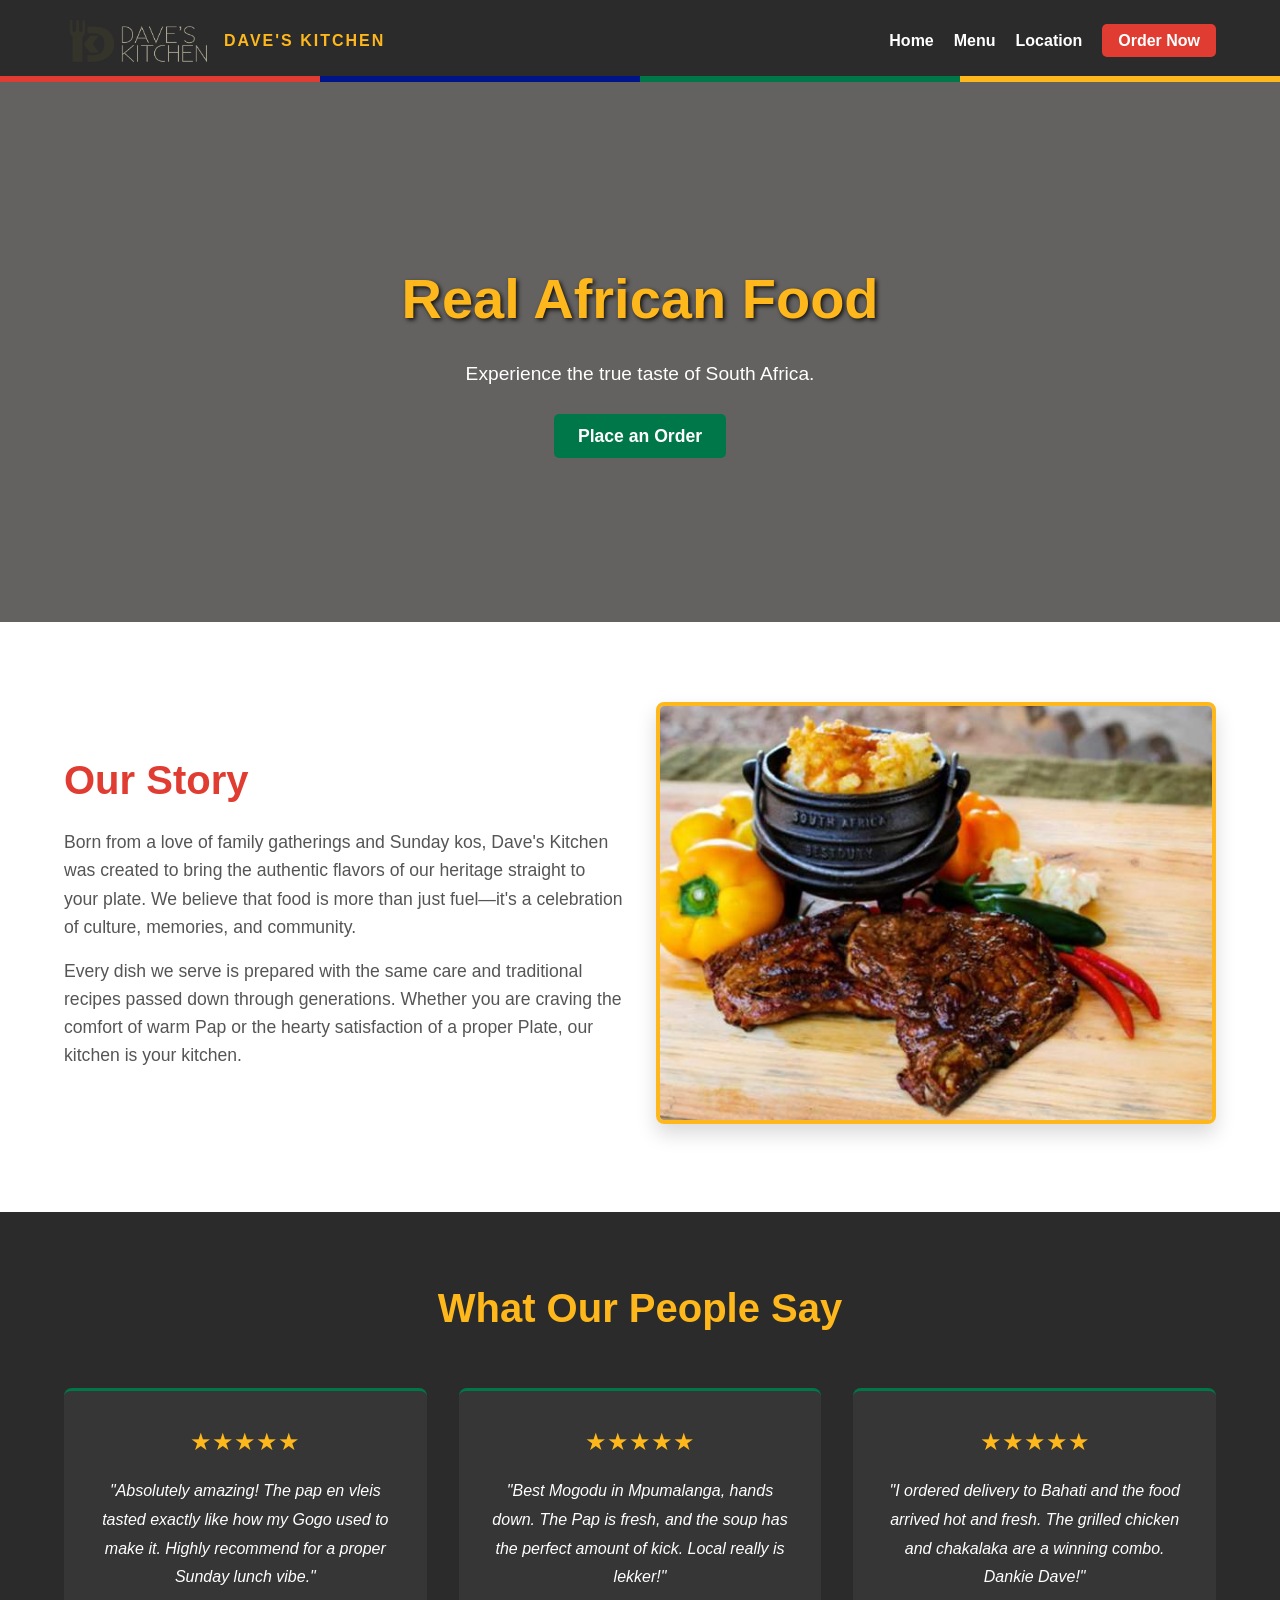
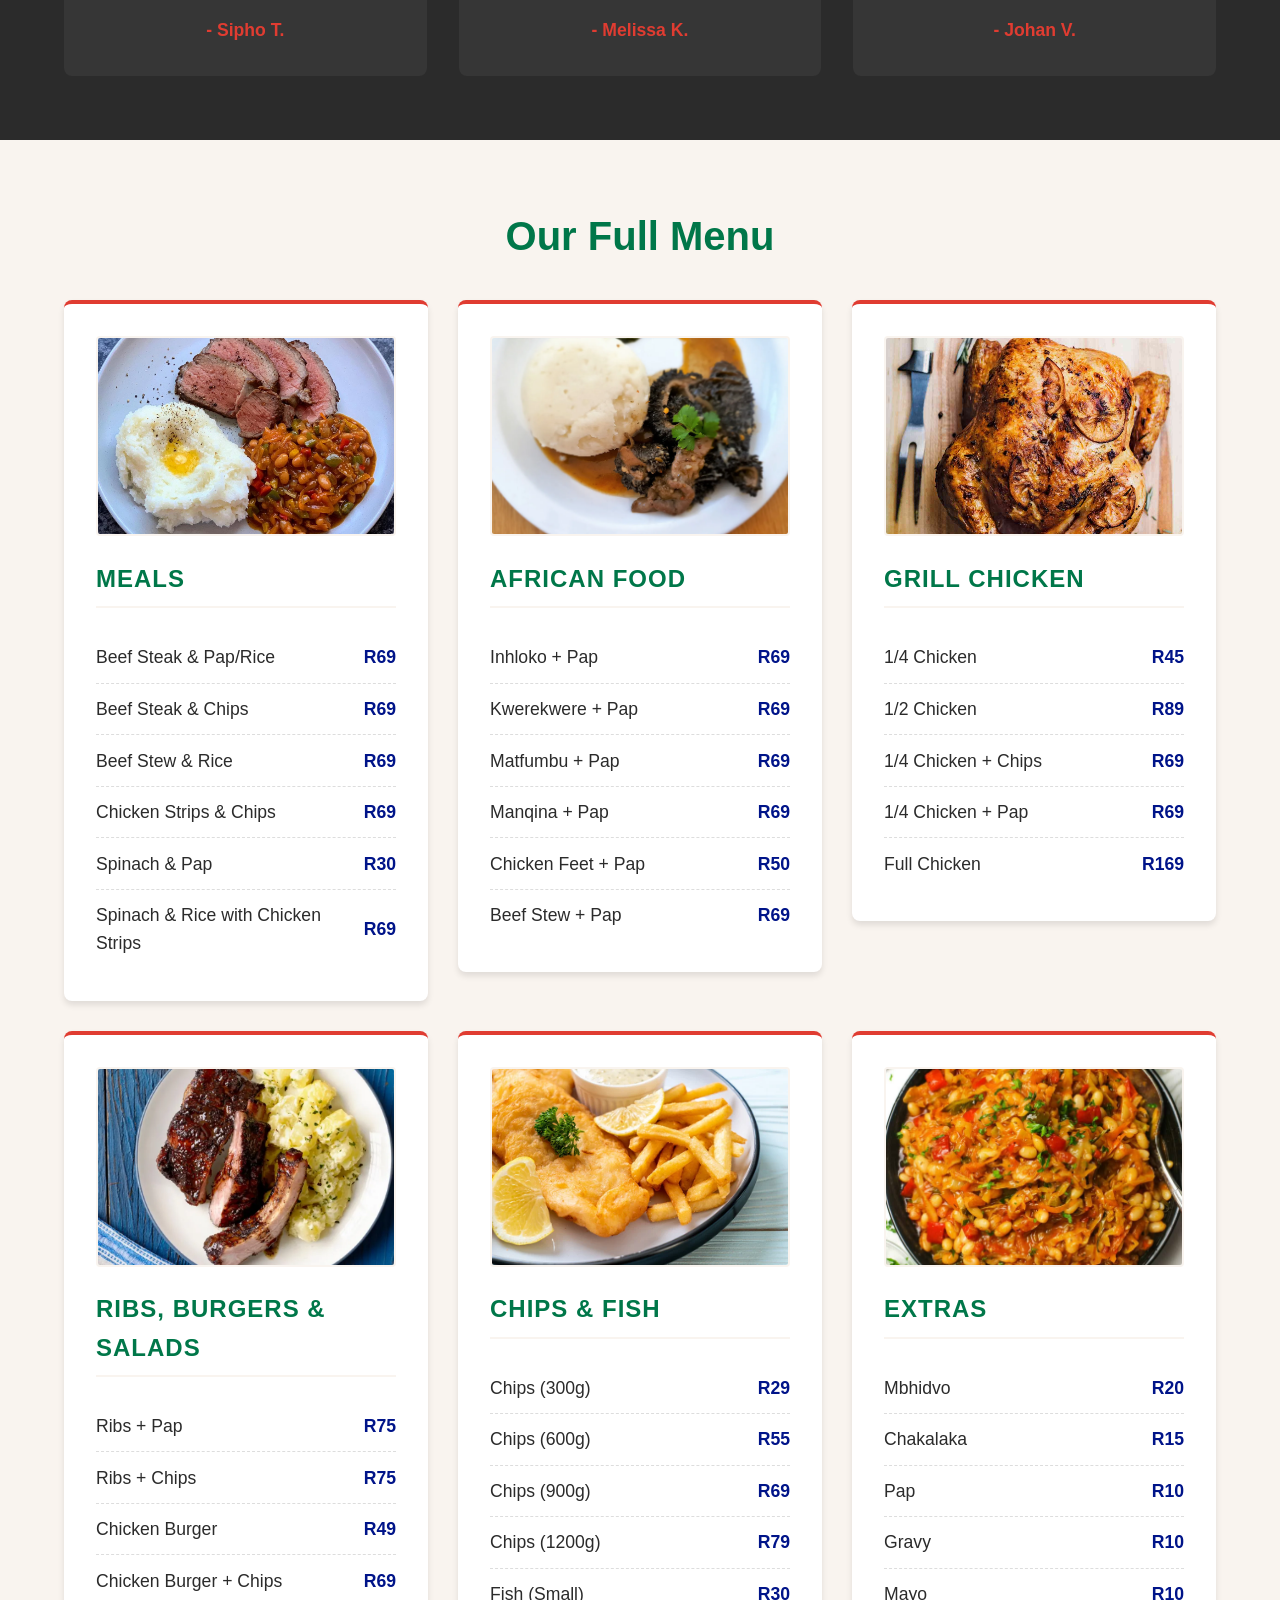
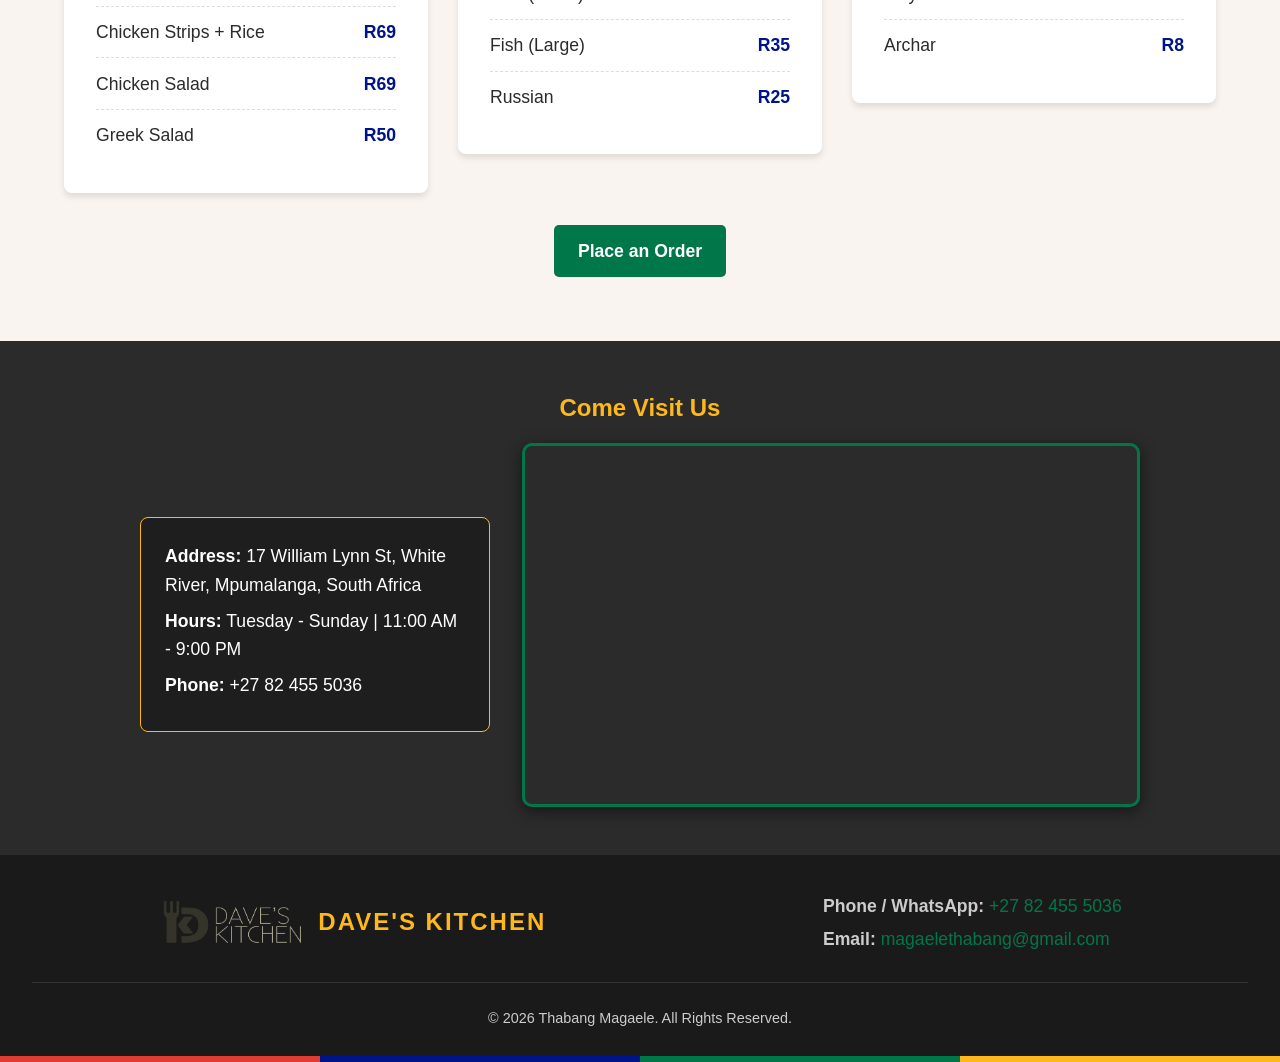
==== index.html @ 10cfeba5 "Initial Commit" ====
<!DOCTYPE html>
<html lang="en">
<head>
    <meta charset="UTF-8">
    <meta name="viewport" content="width=device-width, initial-scale=1.0">
    <title>Dave's Kitchen | Traditional South African Food</title>
    <link rel="stylesheet" href="style.css">
</head>
<body>
    <header class="sa-header">
        <div class="logo">
            <img src="images/img-logo.png" alt="Dave's Kitchen Logo" class="logo-img">
            <h1>Dave's Kitchen</h1>
        </div>
        <nav>
            <ul>
                <li><a href="index.html">Home</a></li>
                <li><a href="#menu">Menu</a></li>
                <li><a href="#location">Location</a></li>
                <li><a href="order.html" class="btn-order">Order Now</a></li>
            </ul>
        </nav>
        <div class="sa-border"></div>
    </header>

    <section class="hero">
        <div class="hero-content">
            <h2>Real African Food</h2>
            <p>Experience the true taste of South Africa.</p>
            <a href="order.html" class="btn-primary">Place an Order</a>
        </div>
    </section>

<section id="about" class="about-section">
        <div class="about-container">
            <div class="about-text">
                <h2>Our Story</h2>
                <p>Born from a love of family gatherings and Sunday kos, Dave's Kitchen was created to bring the authentic flavors of our heritage straight to your plate. We believe that food is more than just fuel—it's a celebration of culture, memories, and community.</p>
                <p>Every dish we serve is prepared with the same care and traditional recipes passed down through generations. Whether you are craving the comfort of warm Pap or the hearty satisfaction of a proper Plate, our kitchen is your kitchen.</p>
            </div>
            <div class="about-image">
                <img src="images/img-about.jpg" alt="Cooking traditional food on an open fire" class="story-img">
            </div>
        </div>
    </section>

    <section class="testimonials-section">
        <h2>What Our People Say</h2>
        <div class="testimonials-grid">
            <div class="testimonial-card">
                <div class="stars">★★★★★</div>
                <p>"Absolutely amazing! The pap en vleis tasted exactly like how my Gogo used to make it. Highly recommend for a proper Sunday lunch vibe."</p>
                <h4>- Sipho T.</h4>
            </div>
            <div class="testimonial-card">
                <div class="stars">★★★★★</div>
                <p>"Best Mogodu in Mpumalanga, hands down. The Pap is fresh, and the soup has the perfect amount of kick. Local really is lekker!"</p>
                <h4>- Melissa K.</h4>
            </div>
            <div class="testimonial-card">
                <div class="stars">★★★★★</div>
                <p>"I ordered delivery to Bahati and the food arrived hot and fresh. The grilled chicken and chakalaka are a winning combo. Dankie Dave!"</p>
                <h4>- Johan V.</h4>
            </div>
        </div>
    </section>

    <section id="menu" class="menu-highlights">
        <h2>Our Full Menu</h2>
        <div class="menu-grid">
            
            <div class="menu-category">
                <img src="images/img-meal.jpg" alt="Meals Category" class="category-img">
                <h3>Meals</h3>
                <ul class="menu-list">
                    <li><span>Beef Steak & Pap/Rice</span> <span class="price">R69</span></li>
                    <li><span>Beef Steak & Chips</span> <span class="price">R69</span></li>
                    <li><span>Beef Stew & Rice</span> <span class="price">R69</span></li>
                    <li><span>Chicken Strips & Chips</span> <span class="price">R69</span></li>
                    <li><span>Spinach & Pap</span> <span class="price">R30</span></li>
                    <li><span>Spinach & Rice with Chicken Strips</span> <span class="price">R69</span></li>
                </ul>
            </div>

            <div class="menu-category">
                <img src="images/img-african.webp" alt="African Food Category" class="category-img">
                <h3>African Food</h3>
                <ul class="menu-list">
                    <li><span>Inhloko + Pap</span> <span class="price">R69</span></li>
                    <li><span>Kwerekwere + Pap</span> <span class="price">R69</span></li>
                    <li><span>Matfumbu + Pap</span> <span class="price">R69</span></li>
                    <li><span>Manqina + Pap</span> <span class="price">R69</span></li>
                    <li><span>Chicken Feet + Pap</span> <span class="price">R50</span></li>
                    <li><span>Beef Stew + Pap</span> <span class="price">R69</span></li>
                </ul>
            </div>

            <div class="menu-category">
                <img src="images/img-chicken.jpg" alt="Grill Chicken Category" class="category-img">
                <h3>Grill Chicken</h3>
                <ul class="menu-list">
                    <li><span>1/4 Chicken</span> <span class="price">R45</span></li>
                    <li><span>1/2 Chicken</span> <span class="price">R89</span></li>
                    <li><span>1/4 Chicken + Chips</span> <span class="price">R69</span></li>
                    <li><span>1/4 Chicken + Pap</span> <span class="price">R69</span></li>
                    <li><span>Full Chicken</span> <span class="price">R169</span></li>
                </ul>
            </div>

            <div class="menu-category">
                <img src="images/img-ribs.webp" alt="Ribs, Burgers & Salads Category" class="category-img">
                <h3>Ribs, Burgers & Salads</h3>
                <ul class="menu-list">
                    <li><span>Ribs + Pap</span> <span class="price">R75</span></li>
                    <li><span>Ribs + Chips</span> <span class="price">R75</span></li>
                    <li><span>Chicken Burger</span> <span class="price">R49</span></li>
                    <li><span>Chicken Burger + Chips</span> <span class="price">R69</span></li>
                    <li><span>Chicken Strips + Rice</span> <span class="price">R69</span></li>
                    <li><span>Chicken Salad</span> <span class="price">R69</span></li>
                    <li><span>Greek Salad</span> <span class="price">R50</span></li>
                </ul>
            </div>

            <div class="menu-category">
                <img src="images/img-fish.webp" alt="Chips & Fish Category" class="category-img">
                <h3>Chips & Fish</h3>
                <ul class="menu-list">
                    <li><span>Chips (300g)</span> <span class="price">R29</span></li>
                    <li><span>Chips (600g)</span> <span class="price">R55</span></li>
                    <li><span>Chips (900g)</span> <span class="price">R69</span></li>
                    <li><span>Chips (1200g)</span> <span class="price">R79</span></li>
                    <li><span>Fish (Small)</span> <span class="price">R30</span></li>
                    <li><span>Fish (Large)</span> <span class="price">R35</span></li>
                    <li><span>Russian</span> <span class="price">R25</span></li>
                </ul>
            </div>

            <div class="menu-category">
                <img src="images/img-extras.jpg" alt="Extras Category" class="category-img">
                <h3>Extras</h3>
                <ul class="menu-list">
                    <li><span>Mbhidvo</span> <span class="price">R20</span></li>
                    <li><span>Chakalaka</span> <span class="price">R15</span></li>
                    <li><span>Pap</span> <span class="price">R10</span></li>
                    <li><span>Gravy</span> <span class="price">R10</span></li>
                    <li><span>Mayo</span> <span class="price">R10</span></li>
                    <li><span>Archar</span> <span class="price">R8</span></li>
                </ul>
            </div>

        </div>
        <a href="order.html" class="btn-primary" style="margin-top: 2rem; display: inline-block;">Place an Order</a>
    </section>

    <section id="location" class="location-section">
        <h2>Come Visit Us</h2>
        <div class="location-container">
            <div class="location-details">
                <p><strong>Address:</strong> 17 William Lynn St, White River, Mpumalanga, South Africa</p>
                <p><strong>Hours:</strong> Tuesday - Sunday | 11:00 AM - 9:00 PM</p>
                <p><strong>Phone:</strong> +27 82 455 5036</p>
            </div>
            
            <div class="map-wrapper">
                <iframe 
                    src="https://maps.google.com/maps?q=Dave's%20Kitchen,%2017%20William%20Lynn%20St,%20White%20River,%20South%20Africa&t=&z=15&ie=UTF8&iwloc=&output=embed" 
                    width="100%" 
                    height="350" 
                    style="border:0;" 
                    allowfullscreen="" 
                    loading="lazy" 
                    referrerpolicy="no-referrer-when-downgrade">
                </iframe>
            </div>
        </div>
    </section>

    <footer>
        <div class="sa-border"></div>
        <div class="footer-container">
            <div class="footer-logo logo">
                <img src="images/img-logo.png" alt="Dave's Kitchen Logo" class="logo-img">
                <h2>Dave's Kitchen</h2>
            </div>
            <div class="footer-contact">
                <p><strong>Phone / WhatsApp:</strong> <a href="https://wa.me/27824555036" class="contact-link">+27 82 455 5036</a></p>
                <p><strong>Email:</strong> <a href="mailto:magaelethabang@gmail.com" class="contact-link">magaelethabang@gmail.com</a></p>
            </div>
        </div>
        <p class="copyright-text">© <span id="year"></span> Thabang Magaele. All Rights Reserved.</p>
    </footer>

    <script src="script.js"></script>
</body>
</html>
---- style.css ----
/* Color Palette inspired by South African Flag & Earthy Tones */
:root {
    --sa-red: #E03C31;
    --sa-blue: #001489;
    --sa-green: #007749;
    --sa-yellow: #FFB81C;
    --sa-black: #2b2b2b;
    --earthy-bg: #f9f4ef;
    --text-color: #333333;
    --white: #ffffff;
}

* {
    margin: 0;
    padding: 0;
    box-sizing: border-box;
    font-family: 'Segoe UI', Tahoma, Geneva, Verdana, sans-serif;
}

body {
    background-color: var(--earthy-bg);
    color: var(--text-color);
    line-height: 1.6;
}

/* Header & Navigation */
.sa-header {
    background-color: var(--sa-black);
    color: var(--white);
    padding: 1rem 5%;
    display: flex;
    justify-content: space-between;
    align-items: center;
    position: relative;
}

.logo h1 {
    color: var(--sa-yellow);
    font-size: 1rem;
    letter-spacing: 2px;
    text-transform: uppercase;
}

nav ul {
    list-style: none;
    display: flex;
    gap: 20px;
    align-items: center;
}

nav ul li a {
    color: var(--white);
    text-decoration: none;
    font-weight: bold;
    transition: color 0.3s;
}

nav ul li a:hover {
    color: var(--sa-yellow);
}

.btn-order {
    background-color: var(--sa-red);
    padding: 8px 16px;
    border-radius: 5px;
}

.btn-order:hover {
    background-color: #c93026;
    color: var(--white) !important;
}

/* Ndebele / SA Flag inspired border */
.sa-border {
    position: absolute;
    bottom: 0;
    left: 0;
    width: 100%;
    height: 6px;
    background: linear-gradient(to right, var(--sa-red) 25%, var(--sa-blue) 25%, var(--sa-blue) 50%, var(--sa-green) 50%, var(--sa-green) 75%, var(--sa-yellow) 75%);
}

/* Hero Section */
.hero {
    background: linear-gradient(rgba(0,0,0,0.6), rgba(0,0,0,0.6)), url('https://images.unsplash.com/photo-1555939594-58d7cb561ad1?ixlib=rb-4.0.3&auto=format&fit=crop&w=1920&q=80') center/cover;
    height: 60vh;
    display: flex;
    justify-content: center;
    align-items: center;
    text-align: center;
    color: var(--white);
}

.hero-content h2 {
    font-size: 3.5rem;
    color: var(--sa-yellow);
    margin-bottom: 1rem;
    text-shadow: 2px 2px 4px rgba(0,0,0,0.8);
}

.hero-content p {
    font-size: 1.2rem;
    margin-bottom: 2rem;
}

.btn-primary {
    background-color: var(--sa-green);
    color: var(--white);
    padding: 12px 24px;
    text-decoration: none;
    font-weight: bold;
    font-size: 1.1rem;
    border-radius: 5px;
    border: none;
    cursor: pointer;
    transition: background 0.3s;
}

.btn-primary:hover {
    background-color: #005a36;
}

/* Menu Section */
.menu-highlights {
    padding: 4rem 5%;
    text-align: center;
}

.menu-highlights h2 {
    color: var(--sa-green);
    margin-bottom: 2rem;
    font-size: 2.5rem;
}

.menu-grid {
    display: grid;
    grid-template-columns: repeat(auto-fit, minmax(250px, 1fr));
    gap: 20px;
}

.menu-item {
    background: var(--white);
    padding: 2rem;
    border-radius: 8px;
    box-shadow: 0 4px 6px rgba(0,0,0,0.1);
    border-bottom: 4px solid var(--sa-red);
    transition: transform 0.3s;
}

.menu-item:hover {
    transform: translateY(-5px);
}

.menu-item h3 {
    color: var(--sa-black);
    margin-bottom: 10px;
}

.price {
    display: block;
    margin-top: 15px;
    font-weight: bold;
    color: var(--sa-blue);
    font-size: 1.2rem;
}

/* Updated Menu List Styling */
.menu-grid {
    display: grid;
    grid-template-columns: repeat(auto-fit, minmax(300px, 1fr));
    gap: 30px;
    align-items: start;
}

.menu-category {
    background: var(--white);
    padding: 2rem;
    border-radius: 8px;
    box-shadow: 0 4px 6px rgba(0,0,0,0.1);
    border-top: 4px solid var(--sa-red);
    text-align: left;
}

.menu-category h3 {
    color: var(--sa-green);
    border-bottom: 2px solid var(--earthy-bg);
    padding-bottom: 0.5rem;
    margin-bottom: 1.5rem;
    font-size: 1.5rem;
    text-transform: uppercase;
    letter-spacing: 1px;
}

.menu-list {
    list-style: none;
}

.menu-list li {
    display: flex;
    justify-content: space-between;
    align-items: center;
    padding: 0.7rem 0;
    border-bottom: 1px dashed #ddd;
    font-size: 1.1rem;
}

.menu-list li:last-child {
    border-bottom: none;
}

.menu-list li span:first-child {
    color: var(--sa-black);
    font-weight: 500;
}

.menu-list .price {
    margin-top: 0; /* overrides previous layout */
    font-weight: bold;
    color: var(--sa-blue);
    font-size: 1.1rem;
    white-space: nowrap;
    margin-left: 15px;
}

/* Location Section */
.location-section {
    background-color: var(--sa-black);
    color: var(--white);
    text-align: center;
    padding: 3rem 5%;
}

.location-section h2 {
    color: var(--sa-yellow);
    margin-bottom: 1rem;
}

/* Footer */
footer {
    text-align: center;
    padding: 2rem;
    background-color: #1a1a1a;
    color: #ccc;
    position: relative;
}

/* Location Layout and Map Styling */
.location-container {
    max-width: 1000px;
    margin: 0 auto;
    display: flex;
    flex-direction: column;
    gap: 2rem;
    align-items: center;
}

.location-details {
    font-size: 1.1rem;
    background: rgba(0, 0, 0, 0.3);
    padding: 1.5rem;
    border-radius: 8px;
    border: 1px solid var(--sa-yellow);
}

.location-details p {
    margin-bottom: 0.5rem;
}

.map-wrapper {
    width: 100%;
    max-width: 800px;
    border-radius: 10px;
    overflow: hidden;
    box-shadow: 0 4px 15px rgba(0, 0, 0, 0.5);
    border: 3px solid var(--sa-green);
}

/* Make it side-by-side on larger screens */
@media (min-width: 768px) {
    .location-container {
        flex-direction: row;
        justify-content: center;
        text-align: left;
    }
    
    .location-details {
        flex: 1;
        max-width: 350px;
    }

    .map-wrapper {
        flex: 2;
    }
}

/* Logo Styling */
.logo {
    display: flex;
    align-items: center;
    gap: 10px;
}

.logo-img {
    width: 150px;
    height: 50px;
    object-fit: fill;
}

/* Menu Category Images */
.category-img {
    width: 100%;
    height: 200px;
    object-fit: cover;
    border-radius: 4px;
    margin-bottom: 1rem;
    border: 2px solid var(--earthy-bg);
}

/* Footer Layout Updates */
.footer-container {
    display: flex;
    flex-direction: column;
    align-items: center;
    gap: 1.5rem;
    padding-bottom: 1.5rem;
}

@media (min-width: 768px) {
    .footer-container {
        flex-direction: row;
        justify-content: space-around;
        align-items: center;
        text-align: left;
    }
}

.footer-logo h2 {
    color: var(--sa-yellow);
    font-size: 1.5rem;
    text-transform: uppercase;
    letter-spacing: 2px;
}

.footer-contact p {
    margin: 5px 0;
    font-size: 1.1rem;
}

.contact-link {
    color: var(--sa-green);
    text-decoration: none;
    transition: color 0.3s;
}

.contact-link:hover {
    color: var(--sa-yellow);
}

.copyright-text {
    border-top: 1px solid #333;
    padding-top: 1.5rem;
    font-size: 0.9rem;
}

/* About Section Styling */
.about-section {
    padding: 5rem 5%;
    background-color: var(--white);
}

.about-container {
    max-width: 1200px;
    margin: 0 auto;
    display: flex;
    flex-direction: column;
    gap: 2rem;
    align-items: center;
}

@media (min-width: 768px) {
    .about-container {
        flex-direction: row;
    }
    .about-text, .about-image {
        flex: 1;
    }
}

.about-text h2 {
    color: var(--sa-red);
    font-size: 2.5rem;
    margin-bottom: 1rem;
}

.about-text p {
    font-size: 1.1rem;
    margin-bottom: 1rem;
    color: #555;
}

.story-img {
    width: 100%;
    border-radius: 8px;
    box-shadow: 0 10px 20px rgba(0,0,0,0.15);
    border: 4px solid var(--sa-yellow);
}

/* Testimonials Section Styling */
.testimonials-section {
    padding: 4rem 5%;
    background-color: var(--sa-black);
    color: var(--white);
    text-align: center;
}

.testimonials-section h2 {
    color: var(--sa-yellow);
    font-size: 2.5rem;
    margin-bottom: 3rem;
}

.testimonials-grid {
    display: grid;
    grid-template-columns: repeat(auto-fit, minmax(280px, 1fr));
    gap: 2rem;
    max-width: 1200px;
    margin: 0 auto;
}

.testimonial-card {
    background: rgba(255, 255, 255, 0.05);
    padding: 2rem;
    border-radius: 8px;
    border-top: 3px solid var(--sa-green);
    transition: transform 0.3s;
}

.testimonial-card:hover {
    transform: translateY(-5px);
    background: rgba(255, 255, 255, 0.1);
}

.stars {
    color: var(--sa-yellow);
    font-size: 1.5rem;
    margin-bottom: 1rem;
}

.testimonial-card p {
    font-style: italic;
    margin-bottom: 1.5rem;
    line-height: 1.8;
}

.testimonial-card h4 {
    color: var(--sa-red);
    font-size: 1.1rem;
}

/* =========================================
   MOBILE RESPONSIVENESS (style.css)
   ========================================= */

/* Tablet & Mobile Layouts (Max Width: 768px) */
@media screen and (max-width: 768px) {
    /* Header & Nav */
    .sa-header {
        flex-direction: column;
        gap: 15px;
        padding: 1.5rem 5% 2rem 5%;
    }

    nav ul {
        flex-wrap: wrap;
        justify-content: center;
        gap: 10px 20px; /* row gap, column gap */
    }

    .logo-img {
        width: 120px;
        height: auto;
    }

    /* Hero Section */
    .hero {
        height: 50vh;
    }

    .hero-content h2 {
        font-size: 2.5rem;
    }

    .hero-content p {
        font-size: 1.1rem;
        padding: 0 1rem;
    }

    /* General Section Padding */
    .menu-highlights, 
    .about-section, 
    .testimonials-section, 
    .location-section {
        padding: 3rem 5%;
    }

    /* Typography Scaling */
    .about-text h2, 
    .testimonials-section h2, 
    .menu-highlights h2 {
        font-size: 2rem;
    }

    .menu-category h3 {
        font-size: 1.3rem;
    }
}

/* Small Mobile Phones (Max Width: 480px) */
@media screen and (max-width: 480px) {
    .hero-content h2 {
        font-size: 2rem;
    }

    /* Fix Grid Layouts for tiny screens */
    .menu-grid, 
    .testimonials-grid {
        grid-template-columns: 1fr;
    }

    /* Fix Menu Items to prevent overlapping prices */
    .menu-list li {
        flex-direction: column;
        align-items: flex-start;
        gap: 5px;
    }

    .menu-list .price {
        margin-left: 0;
        align-self: flex-start;
        color: var(--sa-red); /* Make the price pop more since it's on a new line */
    }

    /* Testimonial Cards */
    .testimonial-card {
        padding: 1.5rem;
    }
}
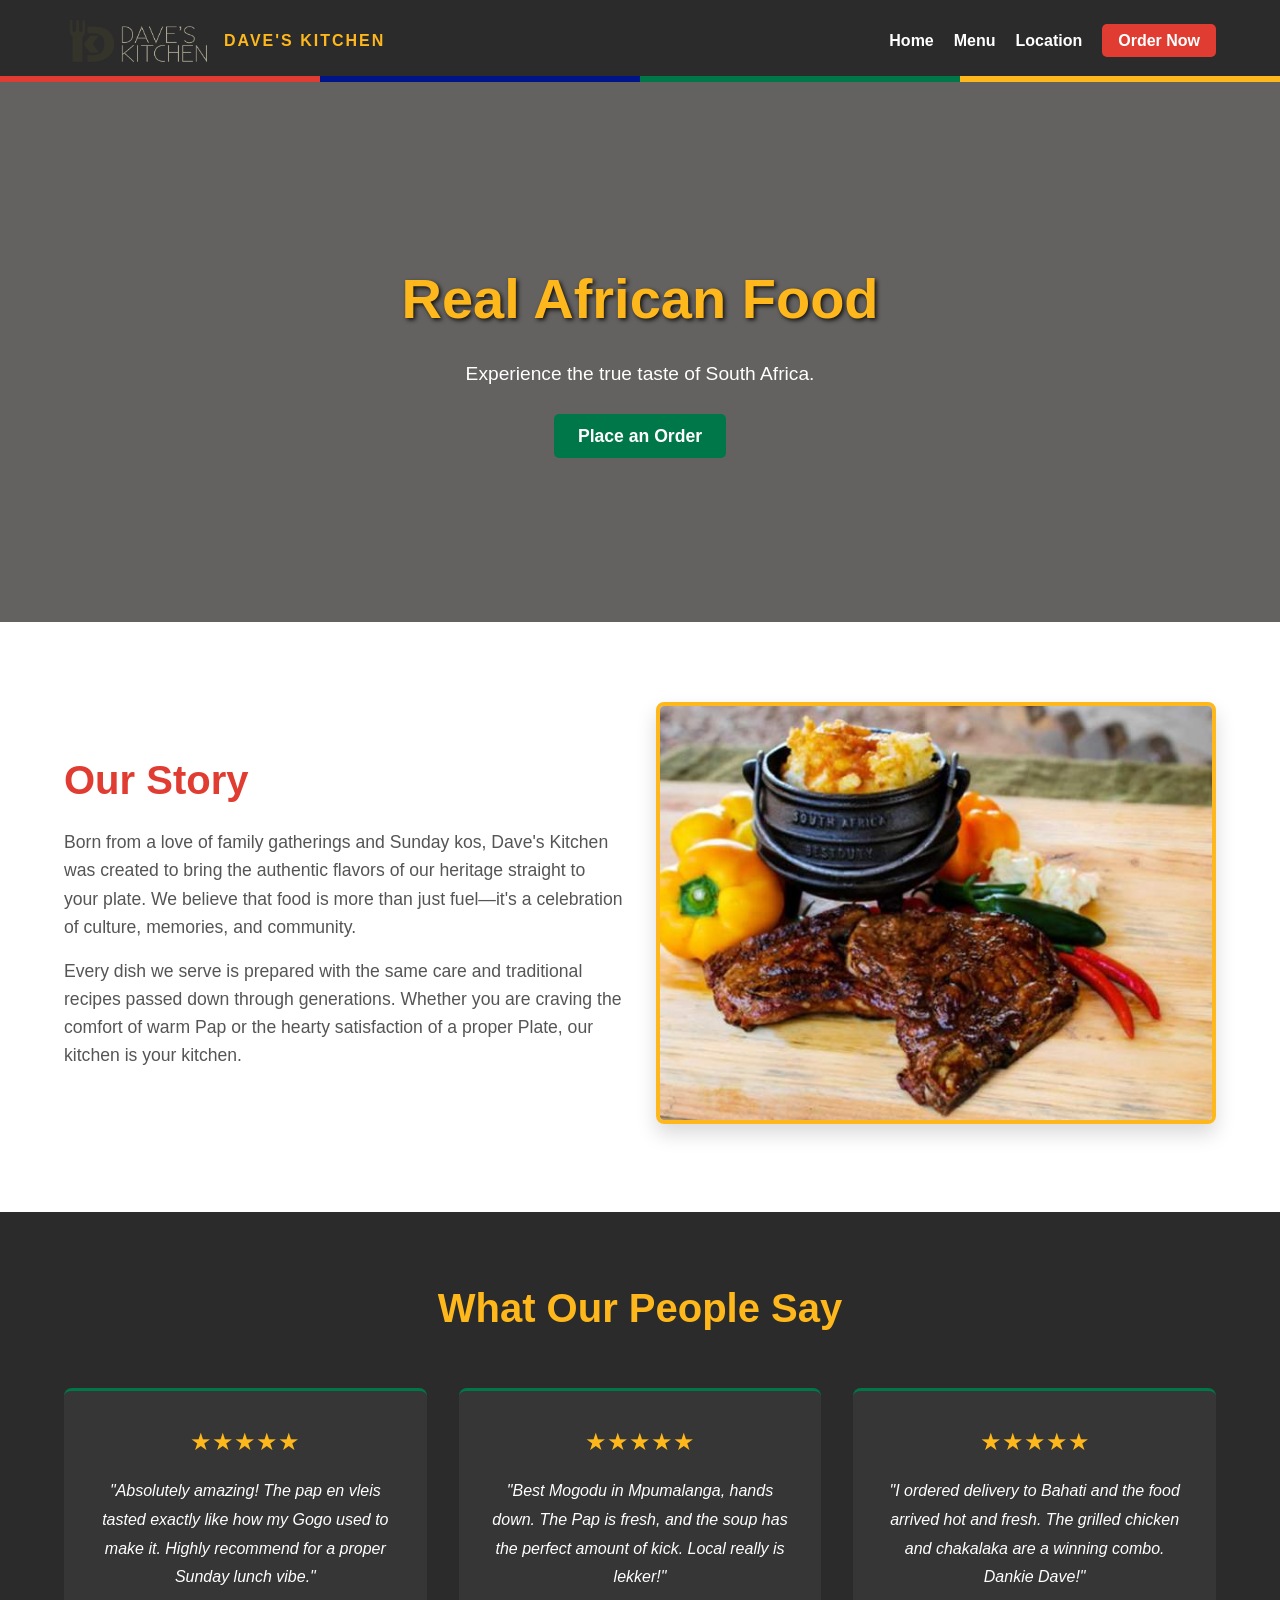
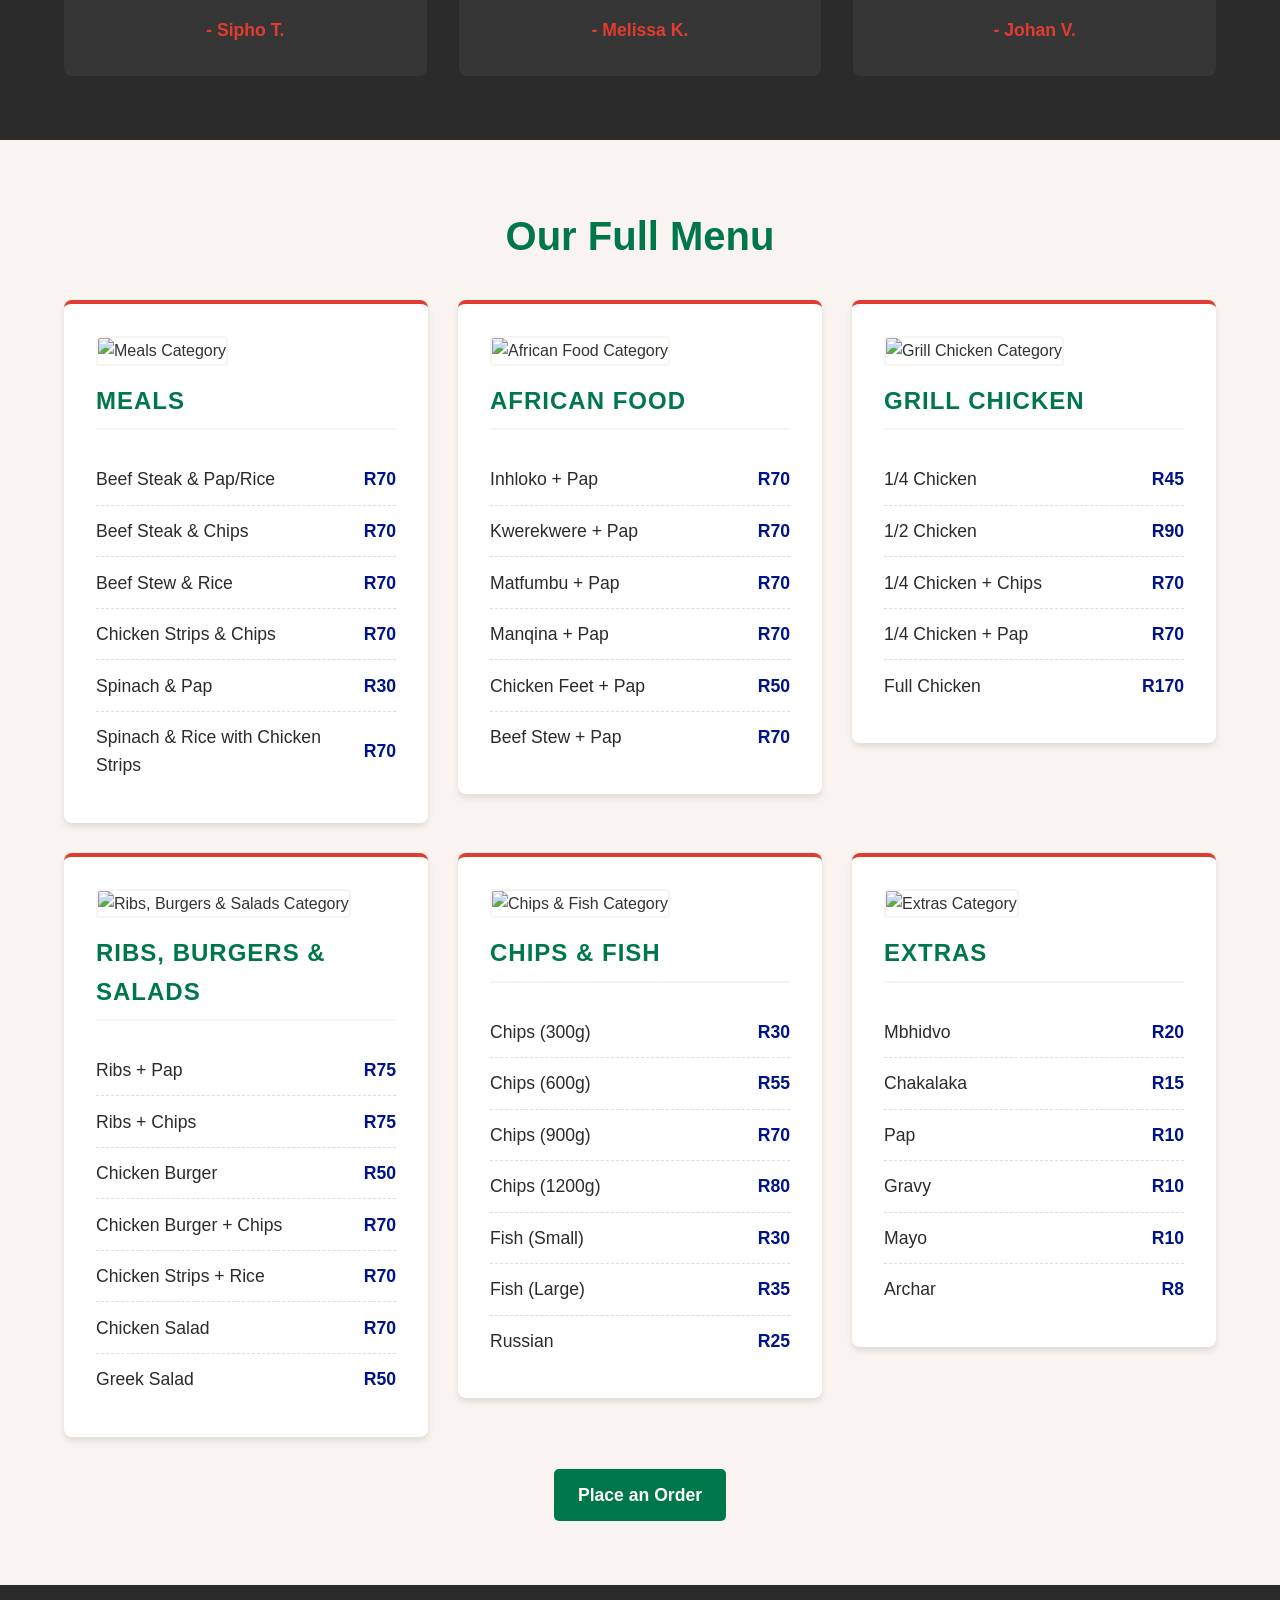
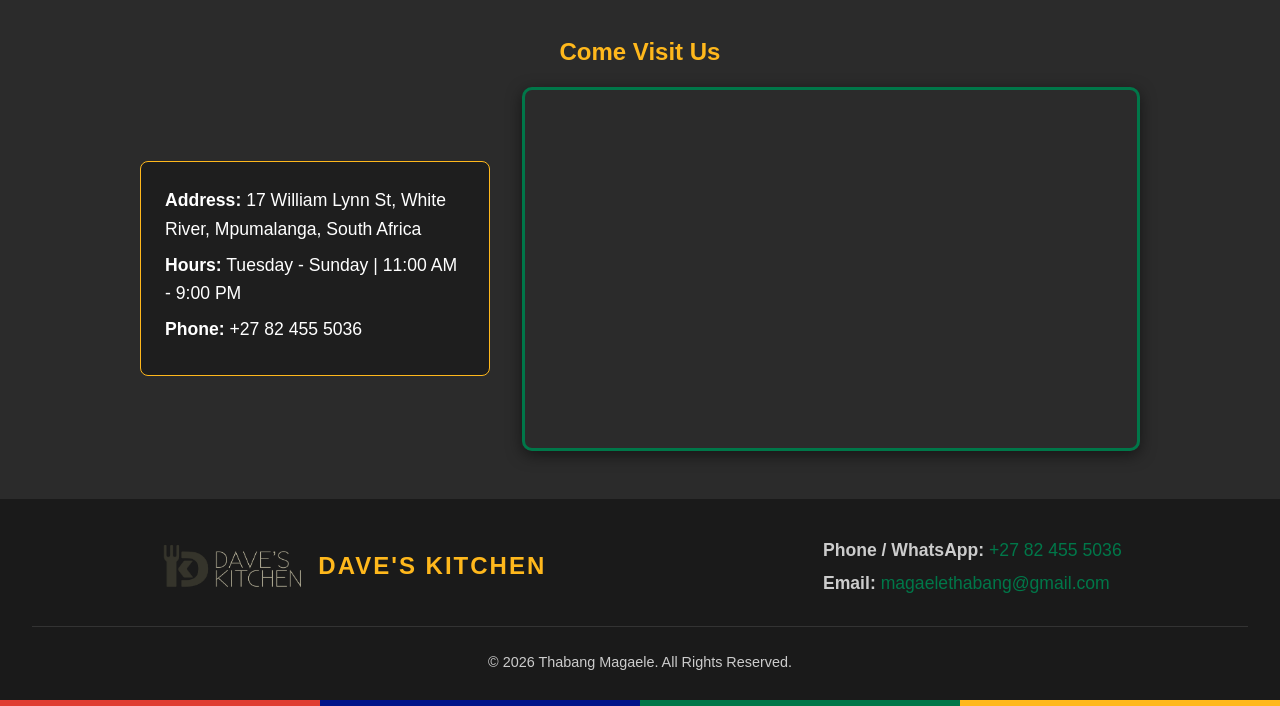
==== commit d5098aec: "Updates to menu Pricing and Delivery Fee" ====
--- a/index.html
+++ b/index.html
@@ -67,68 +67,68 @@
 
     <section id="menu" class="menu-highlights">
         <h2>Our Full Menu</h2>
-        <div class="menu-grid">
+<div class="menu-grid">
             
             <div class="menu-category">
-                <img src="images/img-meal.jpg" alt="Meals Category" class="category-img">
+                <img src="https://via.placeholder.com/400x200" alt="Meals Category" class="category-img">
                 <h3>Meals</h3>
                 <ul class="menu-list">
-                    <li><span>Beef Steak & Pap/Rice</span> <span class="price">R69</span></li>
-                    <li><span>Beef Steak & Chips</span> <span class="price">R69</span></li>
-                    <li><span>Beef Stew & Rice</span> <span class="price">R69</span></li>
-                    <li><span>Chicken Strips & Chips</span> <span class="price">R69</span></li>
+                    <li><span>Beef Steak & Pap/Rice</span> <span class="price">R70</span></li>
+                    <li><span>Beef Steak & Chips</span> <span class="price">R70</span></li>
+                    <li><span>Beef Stew & Rice</span> <span class="price">R70</span></li>
+                    <li><span>Chicken Strips & Chips</span> <span class="price">R70</span></li>
                     <li><span>Spinach & Pap</span> <span class="price">R30</span></li>
-                    <li><span>Spinach & Rice with Chicken Strips</span> <span class="price">R69</span></li>
+                    <li><span>Spinach & Rice with Chicken Strips</span> <span class="price">R70</span></li>
                 </ul>
             </div>
 
             <div class="menu-category">
-                <img src="images/img-african.webp" alt="African Food Category" class="category-img">
+                <img src="https://via.placeholder.com/400x200" alt="African Food Category" class="category-img">
                 <h3>African Food</h3>
                 <ul class="menu-list">
-                    <li><span>Inhloko + Pap</span> <span class="price">R69</span></li>
-                    <li><span>Kwerekwere + Pap</span> <span class="price">R69</span></li>
-                    <li><span>Matfumbu + Pap</span> <span class="price">R69</span></li>
-                    <li><span>Manqina + Pap</span> <span class="price">R69</span></li>
+                    <li><span>Inhloko + Pap</span> <span class="price">R70</span></li>
+                    <li><span>Kwerekwere + Pap</span> <span class="price">R70</span></li>
+                    <li><span>Matfumbu + Pap</span> <span class="price">R70</span></li>
+                    <li><span>Manqina + Pap</span> <span class="price">R70</span></li>
                     <li><span>Chicken Feet + Pap</span> <span class="price">R50</span></li>
-                    <li><span>Beef Stew + Pap</span> <span class="price">R69</span></li>
+                    <li><span>Beef Stew + Pap</span> <span class="price">R70</span></li>
                 </ul>
             </div>
 
             <div class="menu-category">
-                <img src="images/img-chicken.jpg" alt="Grill Chicken Category" class="category-img">
+                <img src="https://via.placeholder.com/400x200" alt="Grill Chicken Category" class="category-img">
                 <h3>Grill Chicken</h3>
                 <ul class="menu-list">
                     <li><span>1/4 Chicken</span> <span class="price">R45</span></li>
-                    <li><span>1/2 Chicken</span> <span class="price">R89</span></li>
-                    <li><span>1/4 Chicken + Chips</span> <span class="price">R69</span></li>
-                    <li><span>1/4 Chicken + Pap</span> <span class="price">R69</span></li>
-                    <li><span>Full Chicken</span> <span class="price">R169</span></li>
+                    <li><span>1/2 Chicken</span> <span class="price">R90</span></li>
+                    <li><span>1/4 Chicken + Chips</span> <span class="price">R70</span></li>
+                    <li><span>1/4 Chicken + Pap</span> <span class="price">R70</span></li>
+                    <li><span>Full Chicken</span> <span class="price">R170</span></li>
                 </ul>
             </div>
 
             <div class="menu-category">
-                <img src="images/img-ribs.webp" alt="Ribs, Burgers & Salads Category" class="category-img">
+                <img src="https://via.placeholder.com/400x200" alt="Ribs, Burgers & Salads Category" class="category-img">
                 <h3>Ribs, Burgers & Salads</h3>
                 <ul class="menu-list">
                     <li><span>Ribs + Pap</span> <span class="price">R75</span></li>
                     <li><span>Ribs + Chips</span> <span class="price">R75</span></li>
-                    <li><span>Chicken Burger</span> <span class="price">R49</span></li>
-                    <li><span>Chicken Burger + Chips</span> <span class="price">R69</span></li>
-                    <li><span>Chicken Strips + Rice</span> <span class="price">R69</span></li>
-                    <li><span>Chicken Salad</span> <span class="price">R69</span></li>
+                    <li><span>Chicken Burger</span> <span class="price">R50</span></li>
+                    <li><span>Chicken Burger + Chips</span> <span class="price">R70</span></li>
+                    <li><span>Chicken Strips + Rice</span> <span class="price">R70</span></li>
+                    <li><span>Chicken Salad</span> <span class="price">R70</span></li>
                     <li><span>Greek Salad</span> <span class="price">R50</span></li>
                 </ul>
             </div>
 
             <div class="menu-category">
-                <img src="images/img-fish.webp" alt="Chips & Fish Category" class="category-img">
+                <img src="https://via.placeholder.com/400x200" alt="Chips & Fish Category" class="category-img">
                 <h3>Chips & Fish</h3>
                 <ul class="menu-list">
-                    <li><span>Chips (300g)</span> <span class="price">R29</span></li>
+                    <li><span>Chips (300g)</span> <span class="price">R30</span></li>
                     <li><span>Chips (600g)</span> <span class="price">R55</span></li>
-                    <li><span>Chips (900g)</span> <span class="price">R69</span></li>
-                    <li><span>Chips (1200g)</span> <span class="price">R79</span></li>
+                    <li><span>Chips (900g)</span> <span class="price">R70</span></li>
+                    <li><span>Chips (1200g)</span> <span class="price">R80</span></li>
                     <li><span>Fish (Small)</span> <span class="price">R30</span></li>
                     <li><span>Fish (Large)</span> <span class="price">R35</span></li>
                     <li><span>Russian</span> <span class="price">R25</span></li>
@@ -136,7 +136,7 @@
             </div>
 
             <div class="menu-category">
-                <img src="images/img-extras.jpg" alt="Extras Category" class="category-img">
+                <img src="https://via.placeholder.com/400x200" alt="Extras Category" class="category-img">
                 <h3>Extras</h3>
                 <ul class="menu-list">
                     <li><span>Mbhidvo</span> <span class="price">R20</span></li>
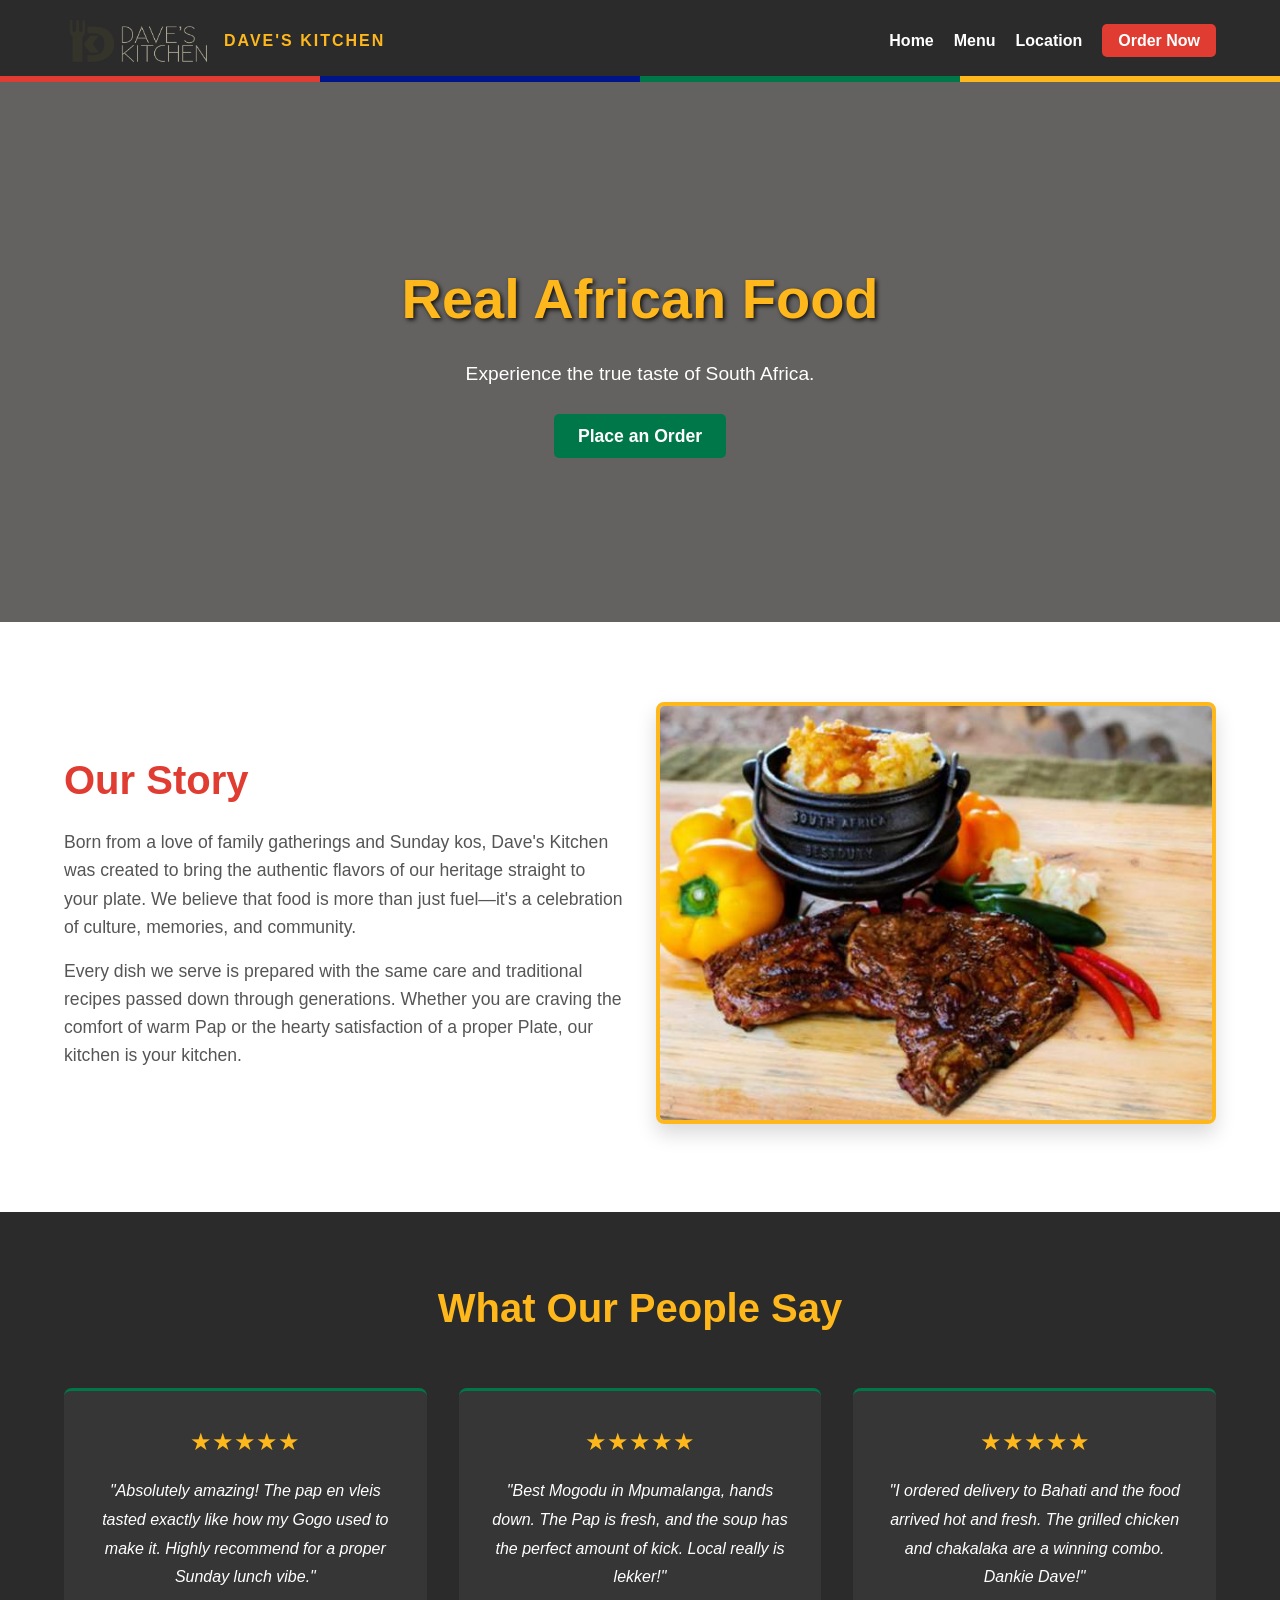
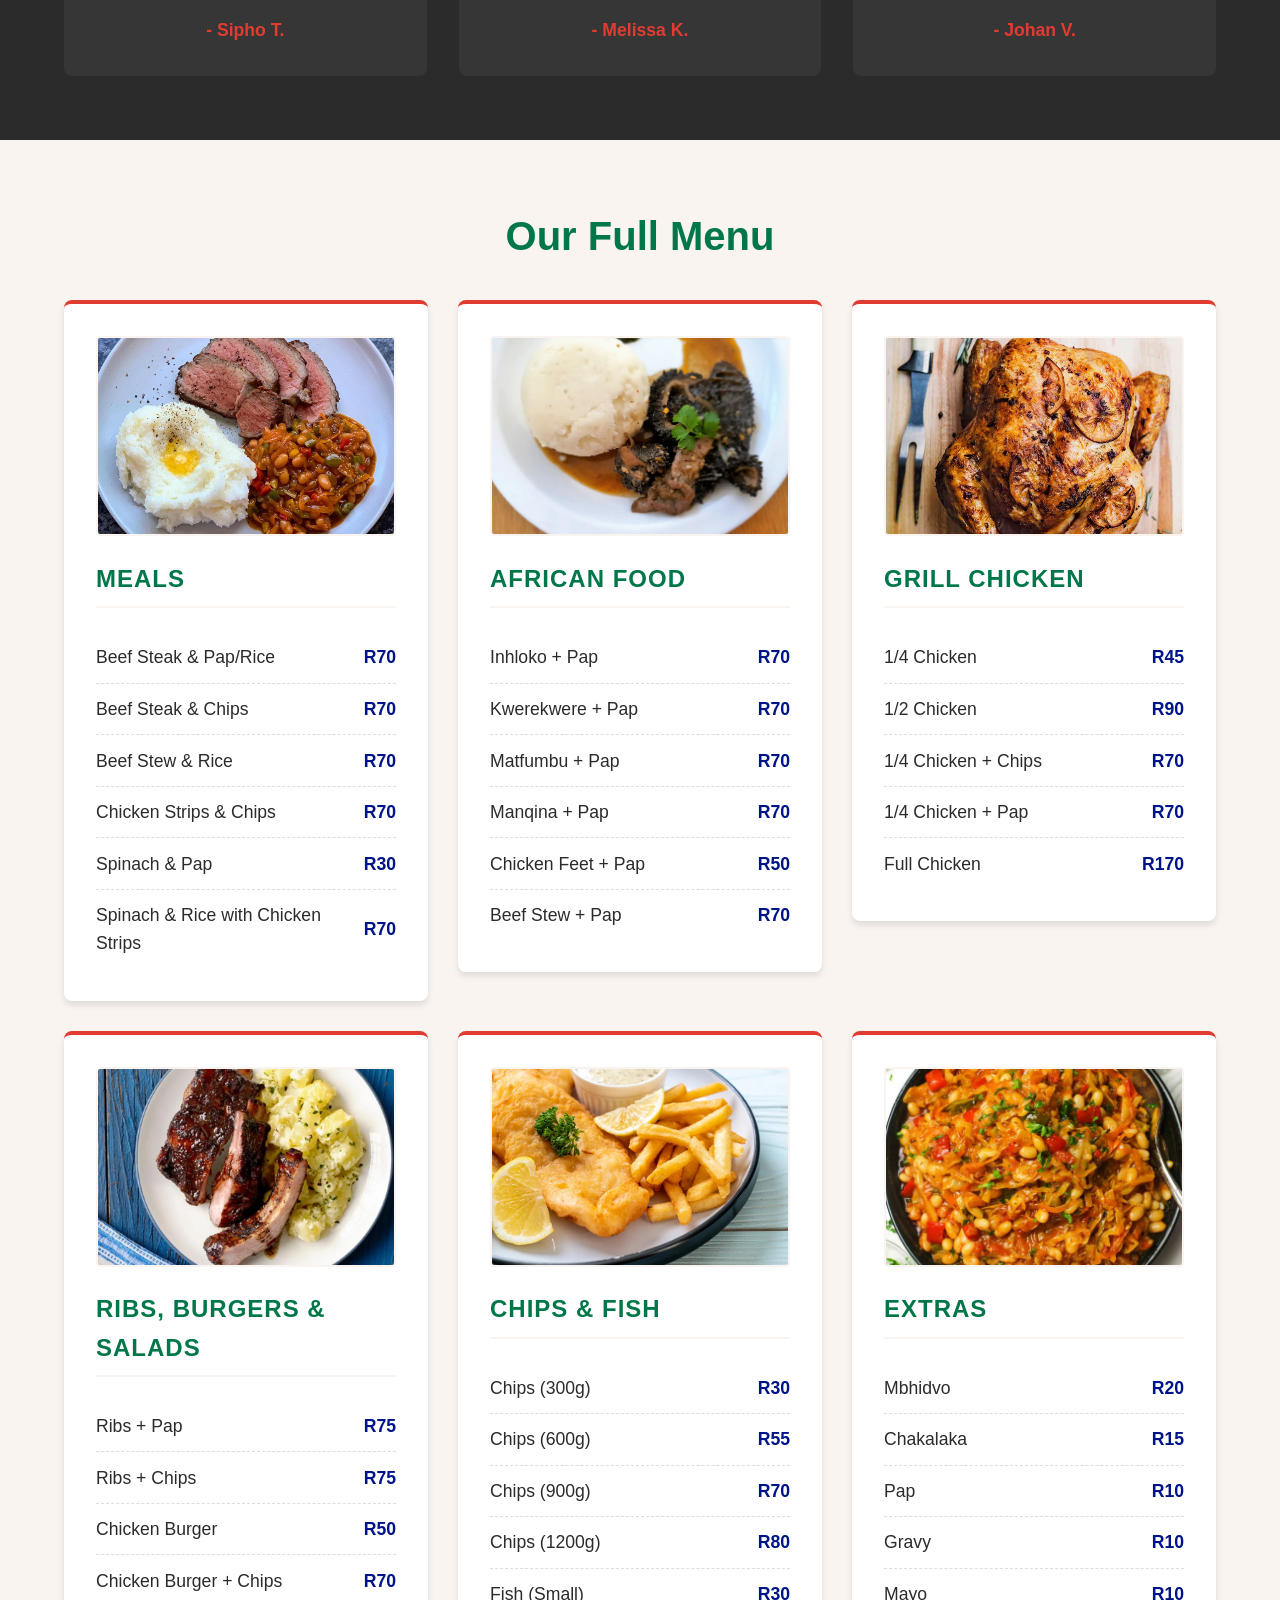
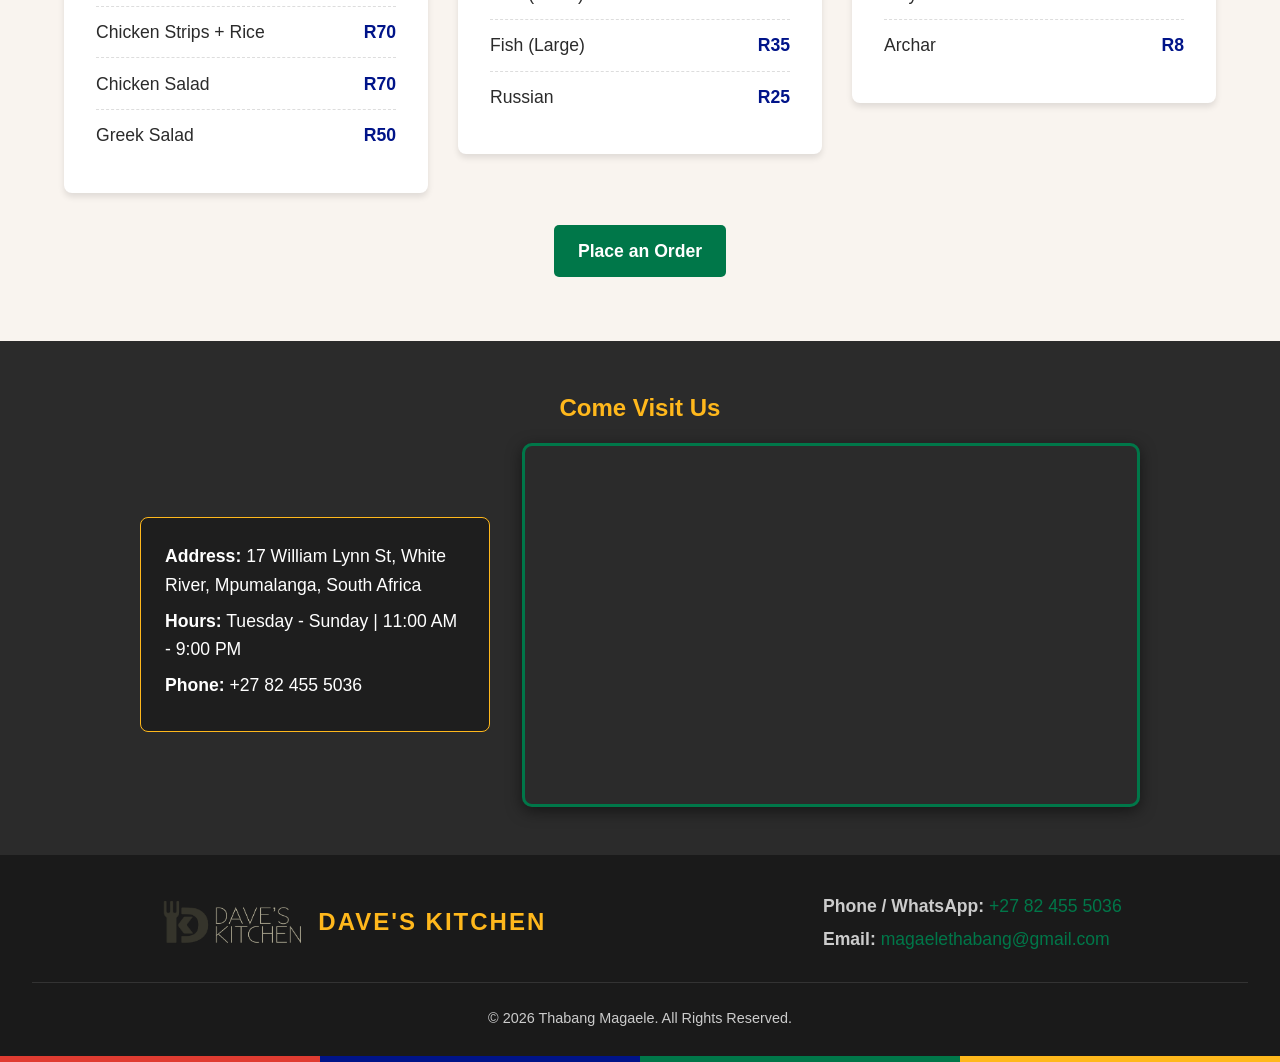
==== commit cdaa5882: "updates to images" ====
--- a/index.html
+++ b/index.html
@@ -70,7 +70,7 @@
 <div class="menu-grid">
             
             <div class="menu-category">
-                <img src="https://via.placeholder.com/400x200" alt="Meals Category" class="category-img">
+                <img src="images/img-meal.jpg" alt="Meals Category" class="category-img">
                 <h3>Meals</h3>
                 <ul class="menu-list">
                     <li><span>Beef Steak & Pap/Rice</span> <span class="price">R70</span></li>
@@ -83,7 +83,7 @@
             </div>
 
             <div class="menu-category">
-                <img src="https://via.placeholder.com/400x200" alt="African Food Category" class="category-img">
+                <img src="images/img-african.webp" alt="African Food Category" class="category-img">
                 <h3>African Food</h3>
                 <ul class="menu-list">
                     <li><span>Inhloko + Pap</span> <span class="price">R70</span></li>
@@ -96,7 +96,7 @@
             </div>
 
             <div class="menu-category">
-                <img src="https://via.placeholder.com/400x200" alt="Grill Chicken Category" class="category-img">
+                <img src="images/img-chicken.jpg" alt="Grill Chicken Category" class="category-img">
                 <h3>Grill Chicken</h3>
                 <ul class="menu-list">
                     <li><span>1/4 Chicken</span> <span class="price">R45</span></li>
@@ -108,7 +108,7 @@
             </div>
 
             <div class="menu-category">
-                <img src="https://via.placeholder.com/400x200" alt="Ribs, Burgers & Salads Category" class="category-img">
+                <img src="images/img-ribs.webp" alt="Ribs, Burgers & Salads Category" class="category-img">
                 <h3>Ribs, Burgers & Salads</h3>
                 <ul class="menu-list">
                     <li><span>Ribs + Pap</span> <span class="price">R75</span></li>
@@ -122,7 +122,7 @@
             </div>
 
             <div class="menu-category">
-                <img src="https://via.placeholder.com/400x200" alt="Chips & Fish Category" class="category-img">
+                <img src="images/img-fish.webp" alt="Chips & Fish Category" class="category-img">
                 <h3>Chips & Fish</h3>
                 <ul class="menu-list">
                     <li><span>Chips (300g)</span> <span class="price">R30</span></li>
@@ -136,7 +136,7 @@
             </div>
 
             <div class="menu-category">
-                <img src="https://via.placeholder.com/400x200" alt="Extras Category" class="category-img">
+                <img src="images/img-extras.jpg" alt="Extras Category" class="category-img">
                 <h3>Extras</h3>
                 <ul class="menu-list">
                     <li><span>Mbhidvo</span> <span class="price">R20</span></li>
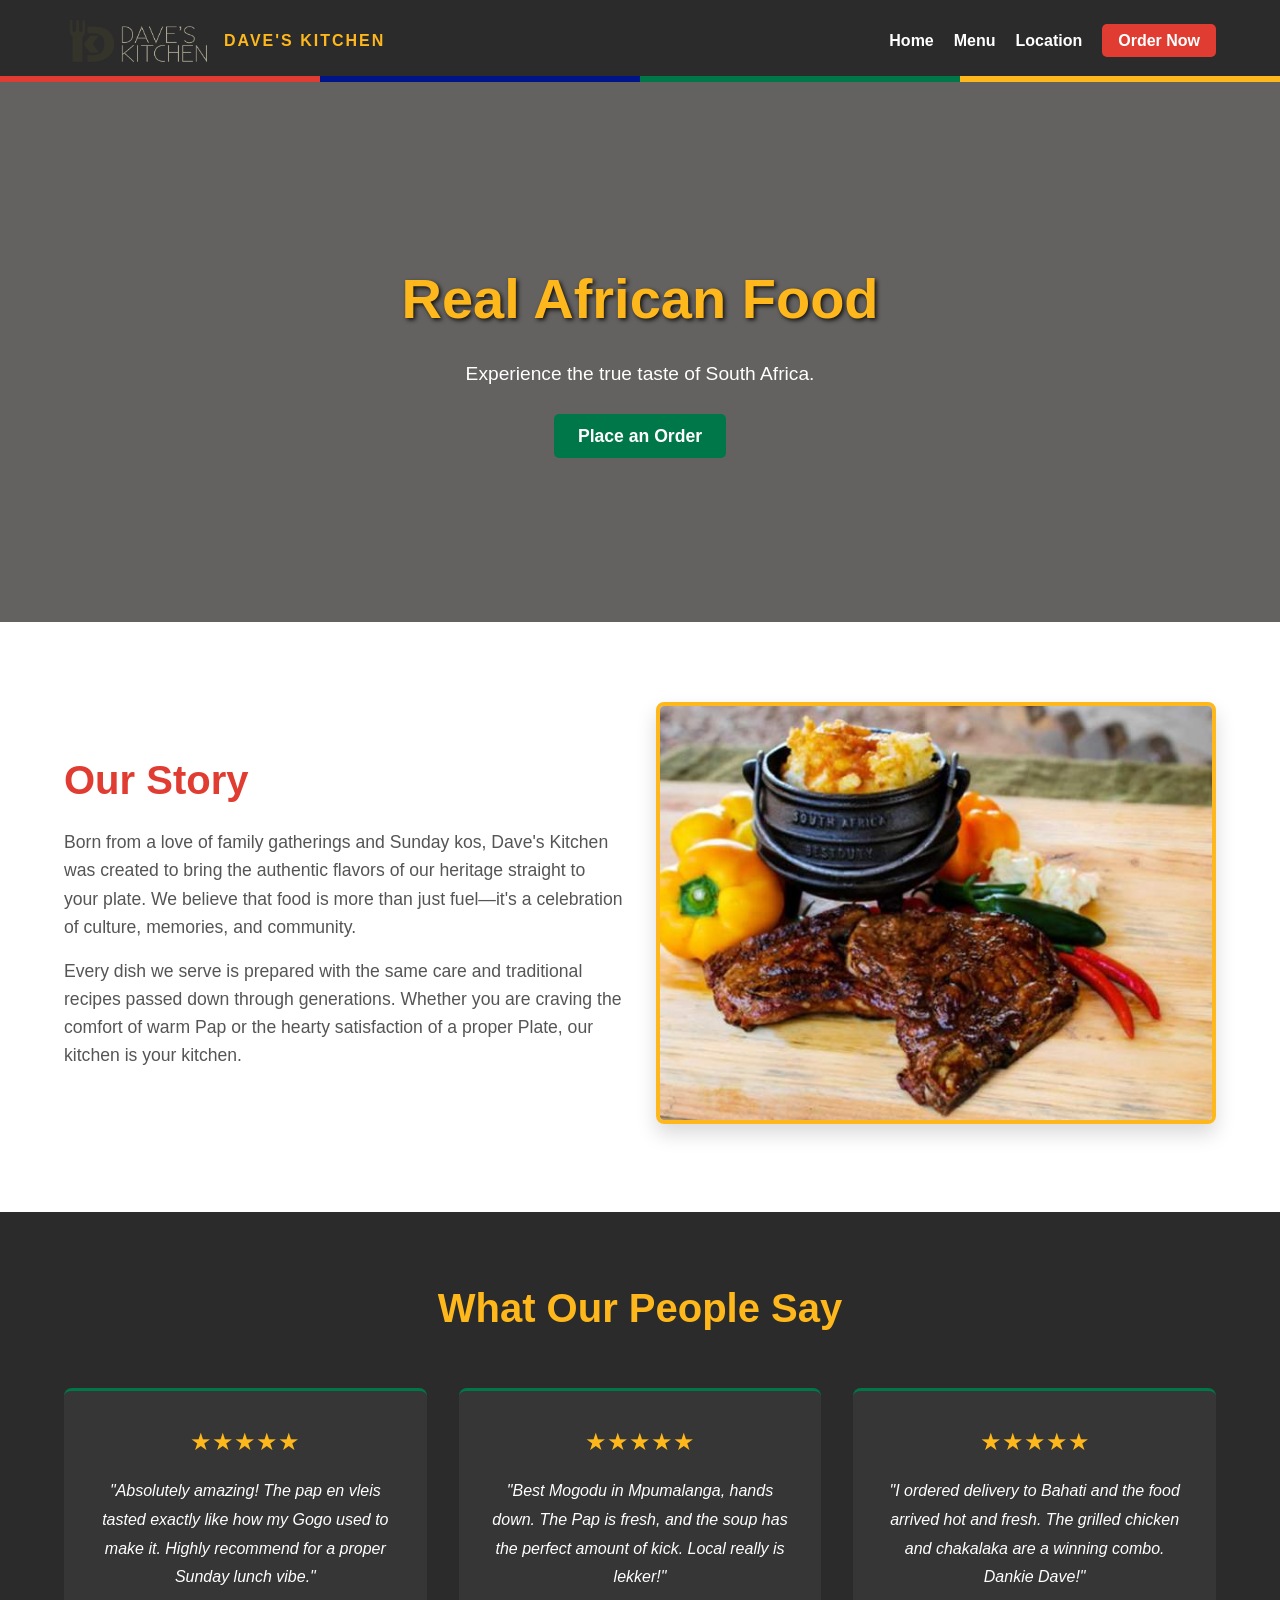
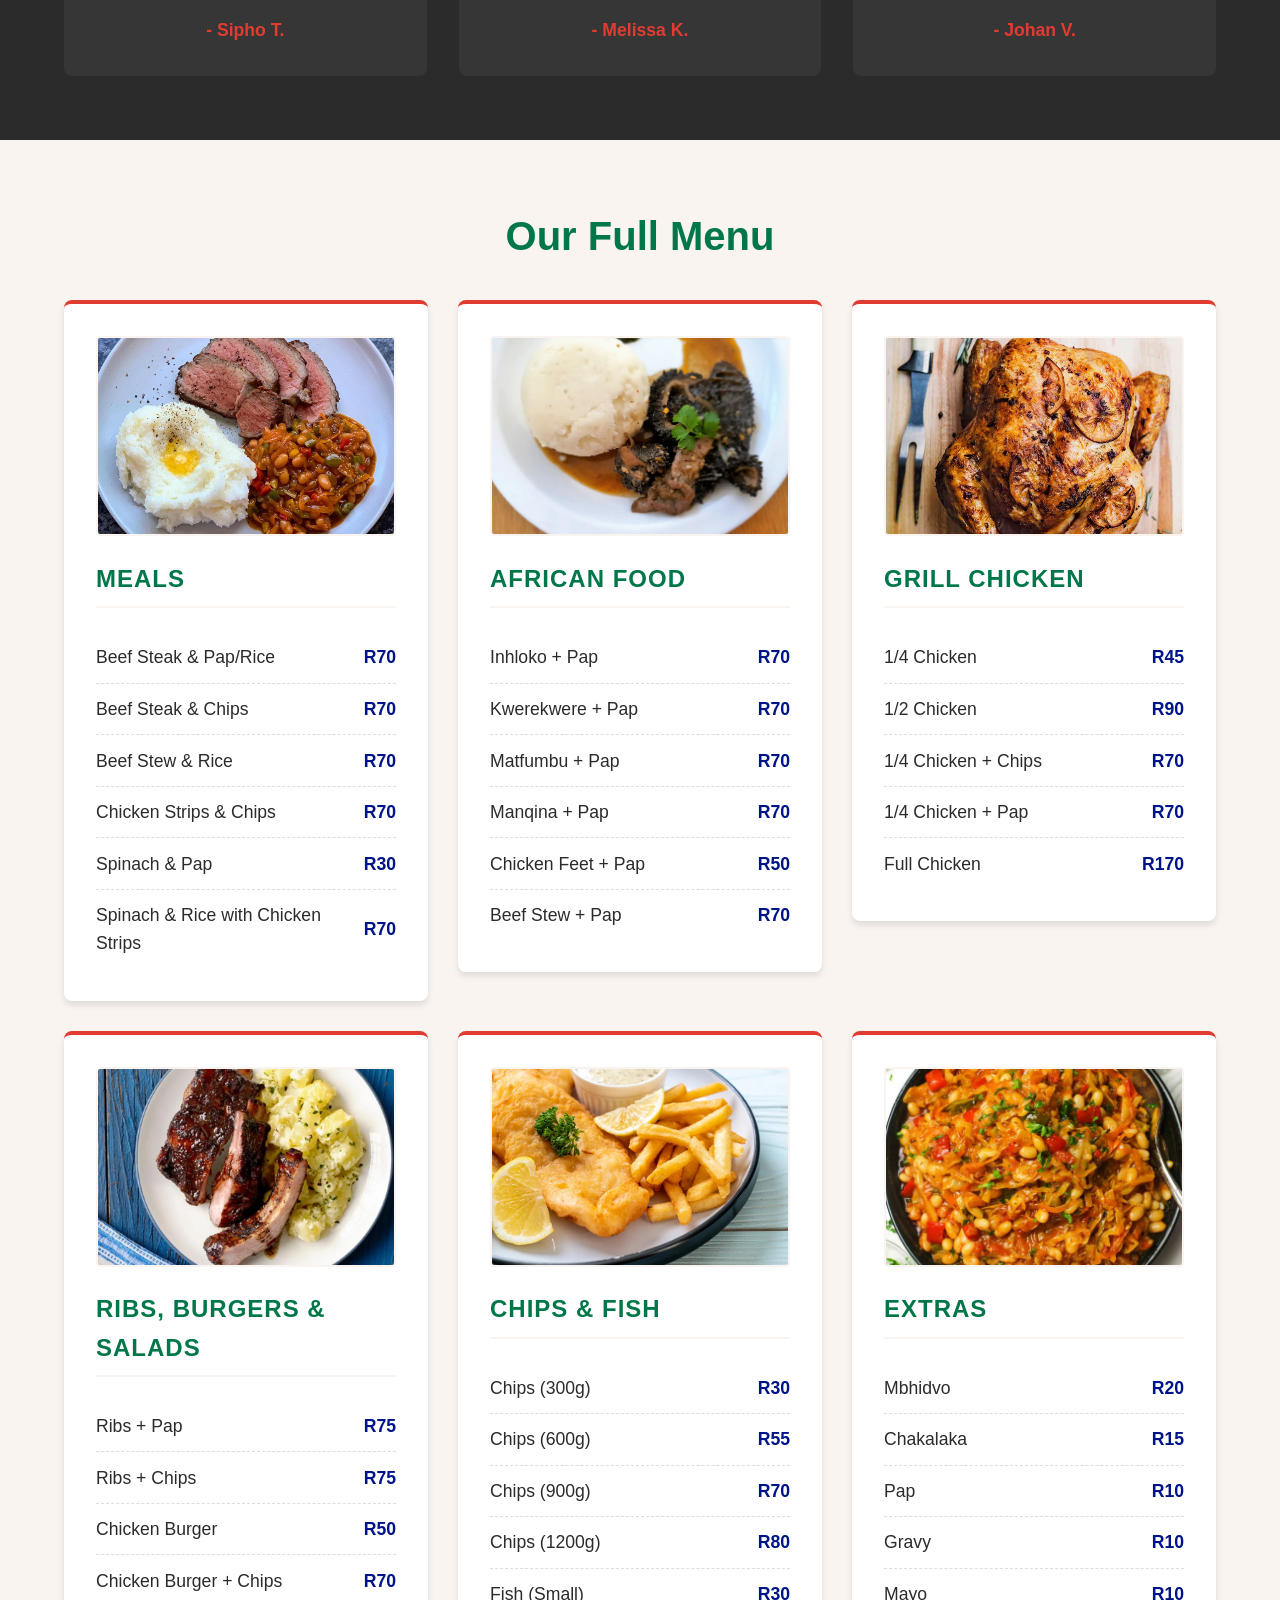
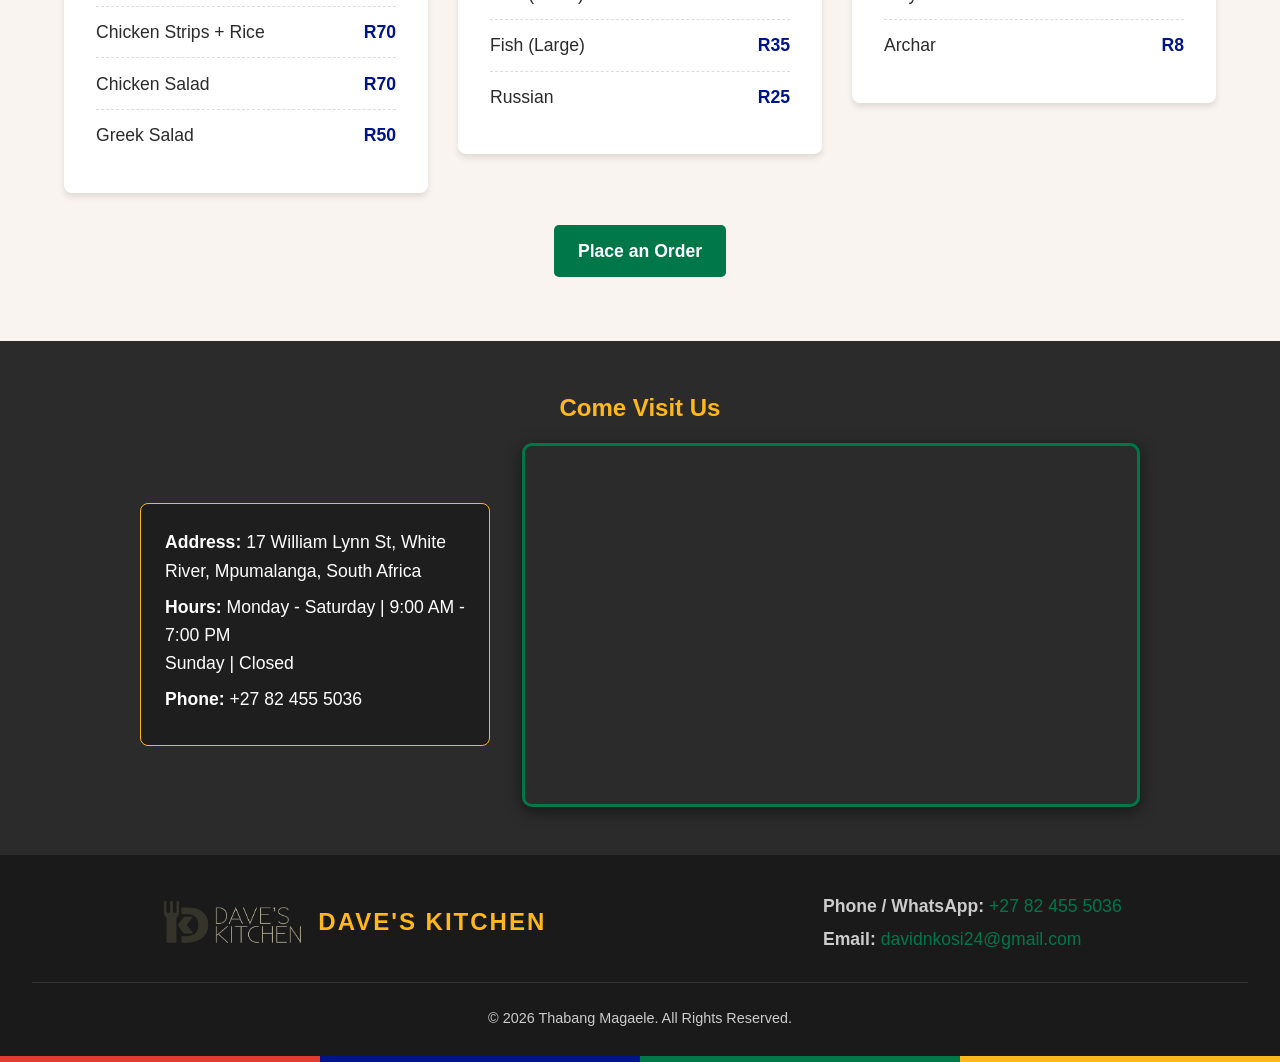
==== commit 9e08e1aa: "updates" ====
--- a/index.html
+++ b/index.html
@@ -157,7 +157,7 @@
         <div class="location-container">
             <div class="location-details">
                 <p><strong>Address:</strong> 17 William Lynn St, White River, Mpumalanga, South Africa</p>
-                <p><strong>Hours:</strong> Tuesday - Sunday | 11:00 AM - 9:00 PM</p>
+                <p><strong>Hours:</strong> Monday - Saturday | 9:00 AM - 7:00 PM <br>Sunday | Closed</p>
                 <p><strong>Phone:</strong> +27 82 455 5036</p>
             </div>
             
@@ -184,7 +184,7 @@
             </div>
             <div class="footer-contact">
                 <p><strong>Phone / WhatsApp:</strong> <a href="https://wa.me/27824555036" class="contact-link">+27 82 455 5036</a></p>
-                <p><strong>Email:</strong> <a href="mailto:magaelethabang@gmail.com" class="contact-link">magaelethabang@gmail.com</a></p>
+                <p><strong>Email:</strong> <a href="mailto:davidnkosi24@gmail.com" class="contact-link">davidnkosi24@gmail.com</a></p>
             </div>
         </div>
         <p class="copyright-text">© <span id="year"></span> Thabang Magaele. All Rights Reserved.</p>
